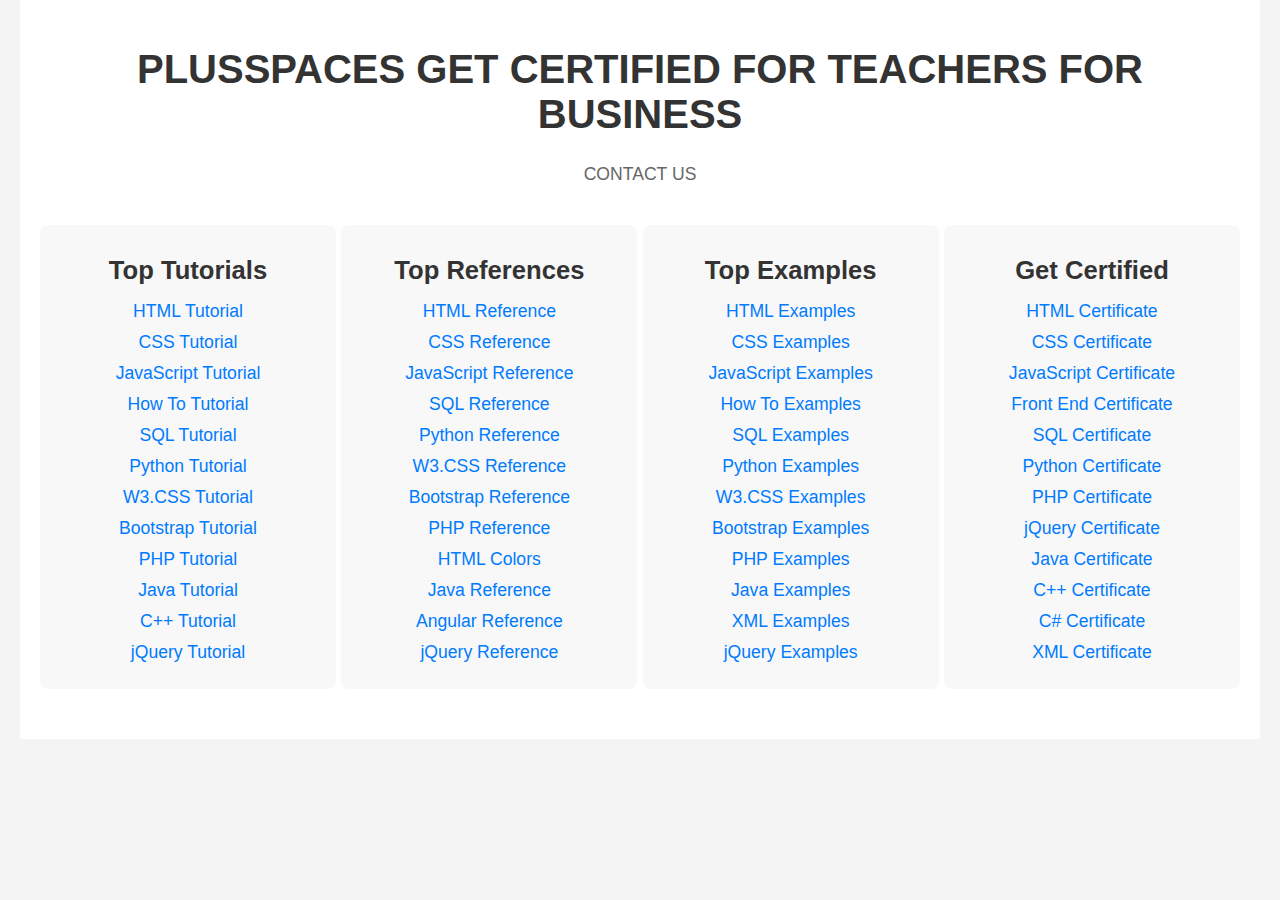
==== explore-index.html @ f4826615 "updated index.html and style.css" ====
<!DOCTYPE html>
<html lang="en">
  <head>
    <meta charset="UTF-8" />
    <meta name="viewport" content="width=device-width, initial-scale=1.0" />
    <title>Learning Tutorials</title>
    <link rel="stylesheet" href="explore-style.css" />
  </head>
  <body>
    <div class="container">
      <header>
        <h1>PLUSSPACES GET CERTIFIED FOR TEACHERS FOR BUSINESS</h1>
        <p>CONTACT US</p>
      </header>

      <div class="categories">
        <!-- Top Tutorials Category -->
        <div class="category">
          <h2>Top Tutorials</h2>
          <ul>
            <li><a href="#">HTML Tutorial</a></li>
            <li><a href="#">CSS Tutorial</a></li>
            <li><a href="#">JavaScript Tutorial</a></li>
            <li><a href="#">How To Tutorial</a></li>
            <li><a href="#">SQL Tutorial</a></li>
            <li><a href="#">Python Tutorial</a></li>
            <li><a href="#">W3.CSS Tutorial</a></li>
            <li><a href="#">Bootstrap Tutorial</a></li>
            <li><a href="#">PHP Tutorial</a></li>
            <li><a href="#">Java Tutorial</a></li>
            <li><a href="#">C++ Tutorial</a></li>
            <li><a href="#">jQuery Tutorial</a></li>
          </ul>
        </div>

        <!-- Top References Category -->
        <div class="category">
          <h2>Top References</h2>
          <ul>
            <li><a href="#">HTML Reference</a></li>
            <li><a href="#">CSS Reference</a></li>
            <li><a href="#">JavaScript Reference</a></li>
            <li><a href="#">SQL Reference</a></li>
            <li><a href="#">Python Reference</a></li>
            <li><a href="#">W3.CSS Reference</a></li>
            <li><a href="#">Bootstrap Reference</a></li>
            <li><a href="#">PHP Reference</a></li>
            <li><a href="#">HTML Colors</a></li>
            <li><a href="#">Java Reference</a></li>
            <li><a href="#">Angular Reference</a></li>
            <li><a href="#">jQuery Reference</a></li>
          </ul>
        </div>

        <!-- Top Examples Category -->
        <div class="category">
          <h2>Top Examples</h2>
          <ul>
            <li><a href="#">HTML Examples</a></li>
            <li><a href="#">CSS Examples</a></li>
            <li><a href="#">JavaScript Examples</a></li>
            <li><a href="#">How To Examples</a></li>
            <li><a href="#">SQL Examples</a></li>
            <li><a href="#">Python Examples</a></li>
            <li><a href="#">W3.CSS Examples</a></li>
            <li><a href="#">Bootstrap Examples</a></li>
            <li><a href="#">PHP Examples</a></li>
            <li><a href="#">Java Examples</a></li>
            <li><a href="#">XML Examples</a></li>
            <li><a href="#">jQuery Examples</a></li>
          </ul>
        </div>

        <!-- Get Certified Category -->
        <div class="category">
          <h2>Get Certified</h2>
          <ul>
            <li><a href="#">HTML Certificate</a></li>
            <li><a href="#">CSS Certificate</a></li>
            <li><a href="#">JavaScript Certificate</a></li>
            <li><a href="#">Front End Certificate</a></li>
            <li><a href="#">SQL Certificate</a></li>
            <li><a href="#">Python Certificate</a></li>
            <li><a href="#">PHP Certificate</a></li>
            <li><a href="#">jQuery Certificate</a></li>
            <li><a href="#">Java Certificate</a></li>
            <li><a href="#">C++ Certificate</a></li>
            <li><a href="#">C# Certificate</a></li>
            <li><a href="#">XML Certificate</a></li>
          </ul>
        </div>
      </div>
    </div>
  </body>
</html>
---- explore-style.css ----
/* Global styles */
body {
  font-family: Arial, sans-serif;
  background-color: #f4f4f4;
  margin: 0;
  padding: 0;
}

.container {
  max-width: 1200px;
  margin: 0 auto;
  padding: 20px;
  background-color: #fff;
}

header {
  text-align: center;
  margin-bottom: 40px;
}

header h1 {
  font-size: 2.5rem;
  color: #333;
}

header p {
  font-size: 1.1rem;
  color: #666;
}

/* Style for the categories */
.categories {
  display: flex;
  justify-content: space-between;
  margin-bottom: 30px;
}

.category {
  width: 23%; /* Each category takes up 23% of the container's width */
  padding: 10px;
  background-color: #f8f8f8;
  border-radius: 8px;
  text-align: center;
}

.category h2 {
  font-size: 1.6rem;
  color: #333;
  margin-bottom: 10px;
}

ul {
  list-style-type: none;
  padding: 0;
}

ul li {
  font-size: 1.1rem;
  margin-bottom: 10px;
}

ul li a {
  text-decoration: none;
  color: #007bff;
  transition: color 0.3s ease;
}

ul li a:hover {
  color: #0056b3;
}

ul li a:focus {
  outline: none;
}

footer {
  text-align: center;
  margin-top: 50px;
  padding-top: 30px;
  font-size: 1rem;
  color: #666;
}
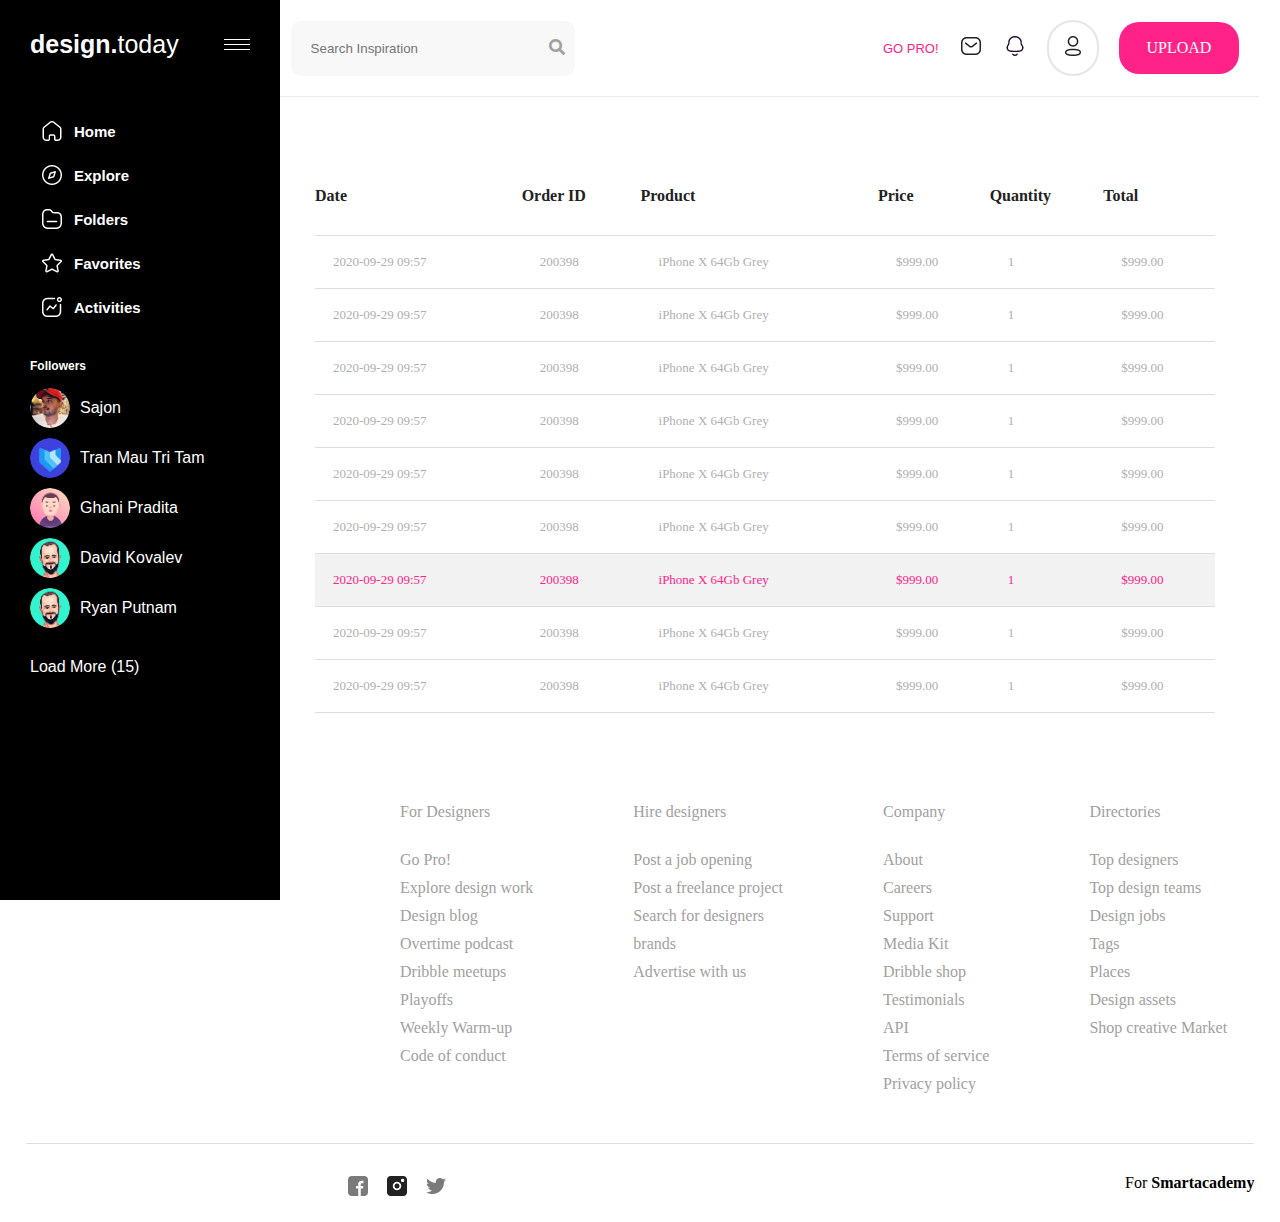
==== commit 1d4cc573: "Added final parts" ====
--- a/explore-index.html
+++ b/explore-index.html
@@ -3,93 +3,272 @@
   <head>
     <meta charset="UTF-8" />
     <meta name="viewport" content="width=device-width, initial-scale=1.0" />
-    <title>Learning Tutorials</title>
+    <title>Midterm exam</title>
     <link rel="stylesheet" href="explore-style.css" />
+    <link
+      rel="stylesheet"
+      href="https://cdnjs.cloudflare.com/ajax/libs/font-awesome/5.15.4/css/all.min.css"
+    />
   </head>
   <body>
     <div class="container">
-      <header>
-        <h1>PLUSSPACES GET CERTIFIED FOR TEACHERS FOR BUSINESS</h1>
-        <p>CONTACT US</p>
-      </header>
-
-      <div class="categories">
-        <!-- Top Tutorials Category -->
-        <div class="category">
-          <h2>Top Tutorials</h2>
+      <div class="sidebar">
+        <div class="sidebar-header">
+          <div class="left-icon">
+            <a href="index.html"
+              ><span><b>design.</b>today</span></a
+            >
+          </div>
+          <div class="right-icon">
+            <img src="img/burgermenu.png" alt="burgermenu" />
+          </div>
+        </div>
+        <nav class="nav-links">
           <ul>
-            <li><a href="#">HTML Tutorial</a></li>
-            <li><a href="#">CSS Tutorial</a></li>
-            <li><a href="#">JavaScript Tutorial</a></li>
-            <li><a href="#">How To Tutorial</a></li>
-            <li><a href="#">SQL Tutorial</a></li>
-            <li><a href="#">Python Tutorial</a></li>
-            <li><a href="#">W3.CSS Tutorial</a></li>
-            <li><a href="#">Bootstrap Tutorial</a></li>
-            <li><a href="#">PHP Tutorial</a></li>
-            <li><a href="#">Java Tutorial</a></li>
-            <li><a href="#">C++ Tutorial</a></li>
-            <li><a href="#">jQuery Tutorial</a></li>
-          </ul>
-        </div>
-
-        <!-- Top References Category -->
-        <div class="category">
-          <h2>Top References</h2>
+            <li>
+              <a href="index.html"
+                ><img src="img/home.png" alt="home" /> Home</a
+              >
+            </li>
+            <li>
+              <a href="#"><img src="img/explore.png" alt="explore" />Explore</a>
+            </li>
+            <li>
+              <a href="#"><img src="img/folder.png" alt="" /> Folders</a>
+            </li>
+            <li>
+              <a href="#"
+                ><img src="img/favorite.png" alt="favorite" /> Favorites</a
+              >
+            </li>
+            <li>
+              <a href="#"
+                ><img src="img/activites.png" alt="activities" />Activities</a
+              >
+            </li>
+          </ul>
+        </nav>
+        <div class="followers">
+          <h3>Followers</h3>
           <ul>
-            <li><a href="#">HTML Reference</a></li>
-            <li><a href="#">CSS Reference</a></li>
-            <li><a href="#">JavaScript Reference</a></li>
-            <li><a href="#">SQL Reference</a></li>
-            <li><a href="#">Python Reference</a></li>
-            <li><a href="#">W3.CSS Reference</a></li>
-            <li><a href="#">Bootstrap Reference</a></li>
-            <li><a href="#">PHP Reference</a></li>
-            <li><a href="#">HTML Colors</a></li>
-            <li><a href="#">Java Reference</a></li>
-            <li><a href="#">Angular Reference</a></li>
-            <li><a href="#">jQuery Reference</a></li>
-          </ul>
-        </div>
-
-        <!-- Top Examples Category -->
-        <div class="category">
-          <h2>Top Examples</h2>
-          <ul>
-            <li><a href="#">HTML Examples</a></li>
-            <li><a href="#">CSS Examples</a></li>
-            <li><a href="#">JavaScript Examples</a></li>
-            <li><a href="#">How To Examples</a></li>
-            <li><a href="#">SQL Examples</a></li>
-            <li><a href="#">Python Examples</a></li>
-            <li><a href="#">W3.CSS Examples</a></li>
-            <li><a href="#">Bootstrap Examples</a></li>
-            <li><a href="#">PHP Examples</a></li>
-            <li><a href="#">Java Examples</a></li>
-            <li><a href="#">XML Examples</a></li>
-            <li><a href="#">jQuery Examples</a></li>
-          </ul>
-        </div>
-
-        <!-- Get Certified Category -->
-        <div class="category">
-          <h2>Get Certified</h2>
-          <ul>
-            <li><a href="#">HTML Certificate</a></li>
-            <li><a href="#">CSS Certificate</a></li>
-            <li><a href="#">JavaScript Certificate</a></li>
-            <li><a href="#">Front End Certificate</a></li>
-            <li><a href="#">SQL Certificate</a></li>
-            <li><a href="#">Python Certificate</a></li>
-            <li><a href="#">PHP Certificate</a></li>
-            <li><a href="#">jQuery Certificate</a></li>
-            <li><a href="#">Java Certificate</a></li>
-            <li><a href="#">C++ Certificate</a></li>
-            <li><a href="#">C# Certificate</a></li>
-            <li><a href="#">XML Certificate</a></li>
+            <li>
+              <div class="follower">
+                <img
+                  src="img/sajon.png"
+                  alt="Follower 1"
+                  class="follower-pic"
+                />
+                <span>Sajon</span>
+              </div>
+            </li>
+            <li>
+              <div class="follower">
+                <img src="img/tran.png" alt="Follower 2" class="follower-pic" />
+                <span>Tran Mau Tri Tam</span>
+              </div>
+            </li>
+            <li>
+              <div class="follower">
+                <img
+                  src="img/ghani.png"
+                  alt="Follower 3"
+                  class="follower-pic"
+                />
+                <span>Ghani Pradita</span>
+              </div>
+            </li>
+            <li>
+              <div class="follower">
+                <img
+                  src="img/david.png"
+                  alt="Follower 4"
+                  class="follower-pic"
+                />
+                <span>David Kovalev</span>
+              </div>
+            </li>
+            <li>
+              <div class="follower">
+                <img
+                  src="img/david.png"
+                  alt="Follower 4"
+                  class="follower-pic"
+                />
+                <span>Ryan Putnam</span>
+              </div>
+            </li>
+          </ul>
+          <a href="" class="load-more">Load More (15)</a>
+        </div>
+      </div>
+      <div class="main-content">
+        <div class="header">
+          <div class="search-box">
+            <input type="text" placeholder="Search Inspiration" />
+            <a href="" title="Search"><i class="fas fa-search"></i></a>
+          </div>
+          <div class="main-navigation">
+            <a href="" class="gopro-button"><span>GO PRO!</span></a>
+            <a href=""><img src="img/mail-icon.png" alt="mail-icon" /> </a>
+            <a href=""><img src="img/bell-icon.png" alt="bell-icon" /></a>
+            <a href="explore-index.html" class="profile-icon"
+              ><img src="img/Group 79.png" alt="group-33"
+            /></a>
+            <a href="" class="upload-button">UPLOAD</a>
+          </div>
+        </div>
+        <section class="order-summary">
+          <table class="order-table">
+            <thead>
+              <tr>
+                <th>Date</th>
+                <th>Order ID</th>
+                <th>Product</th>
+                <th>Price</th>
+                <th>Quantity</th>
+                <th>Total</th>
+              </tr>
+            </thead>
+            <tbody>
+              <tr class="order-item">
+                <td>2020-09-29 09:57</td>
+                <td>200398</td>
+                <td>iPhone X 64Gb Grey</td>
+                <td>$999.00</td>
+                <td>1</td>
+                <td>$999.00</td>
+              </tr>
+              <tr class="order-item">
+                <td>2020-09-29 09:57</td>
+                <td>200398</td>
+                <td>iPhone X 64Gb Grey</td>
+                <td>$999.00</td>
+                <td>1</td>
+                <td>$999.00</td>
+              </tr>
+              <tr class="order-item">
+                <td>2020-09-29 09:57</td>
+                <td>200398</td>
+                <td>iPhone X 64Gb Grey</td>
+                <td>$999.00</td>
+                <td>1</td>
+                <td>$999.00</td>
+              </tr>
+              <tr class="order-item">
+                <td>2020-09-29 09:57</td>
+                <td>200398</td>
+                <td>iPhone X 64Gb Grey</td>
+                <td>$999.00</td>
+                <td>1</td>
+                <td>$999.00</td>
+              </tr>
+              <tr class="order-item">
+                <td>2020-09-29 09:57</td>
+                <td>200398</td>
+                <td>iPhone X 64Gb Grey</td>
+                <td>$999.00</td>
+                <td>1</td>
+                <td>$999.00</td>
+              </tr>
+              <tr class="order-item">
+                <td>2020-09-29 09:57</td>
+                <td>200398</td>
+                <td>iPhone X 64Gb Grey</td>
+                <td>$999.00</td>
+                <td>1</td>
+                <td>$999.00</td>
+              </tr>
+              <tr class="order-item-highlight">
+                <td>2020-09-29 09:57</td>
+                <td>200398</td>
+                <td>iPhone X 64Gb Grey</td>
+                <td>$999.00</td>
+                <td>1</td>
+                <td>$999.00</td>
+              </tr>
+              <tr class="order-item">
+                <td>2020-09-29 09:57</td>
+                <td>200398</td>
+                <td>iPhone X 64Gb Grey</td>
+                <td>$999.00</td>
+                <td>1</td>
+                <td>$999.00</td>
+              </tr>
+              <tr class="order-item">
+                <td>2020-09-29 09:57</td>
+                <td>200398</td>
+                <td>iPhone X 64Gb Grey</td>
+                <td>$999.00</td>
+                <td>1</td>
+                <td>$999.00</td>
+              </tr>
+            </tbody>
+          </table>
+        </section>
+      </div>
+      <div class="linked-pages">
+        <div class="for-designers">
+          <h4>For Designers</h4>
+          <ul class="list">
+            <li><a href="">Go Pro!</a></li>
+            <li><a href="">Explore design work</a></li>
+            <li><a href="">Design blog</a></li>
+            <li><a href="">Overtime podcast</a></li>
+            <li><a href="">Dribble meetups</a></li>
+            <li><a href="">Playoffs</a></li>
+            <li><a href="">Weekly Warm-up</a></li>
+            <li><a href="">Code of conduct</a></li>
+          </ul>
+        </div>
+        <div class="for-designers">
+          <h4>Hire designers</h4>
+          <ul class="list">
+            <li><a href="">Post a job opening</a></li>
+            <li><a href="">Post a freelance project</a></li>
+            <li><a href="">Search for designers</a></li>
+            <li></li>
+            <li><a href="">brands</a></li>
+            <li></li>
+            <li><a href="">Advertise with us</a></li>
+          </ul>
+        </div>
+        <div class="for-designers">
+          <h4>Company</h4>
+          <ul class="list">
+            <li><a href="">About</a></li>
+            <li><a href="">Careers</a></li>
+            <li><a href="">Support</a></li>
+            <li><a href="">Media Kit</a></li>
+            <li><a href="">Dribble shop</a></li>
+            <li><a href="">Testimonials</a></li>
+            <li><a href="">API</a></li>
+            <li><a href="">Terms of service</a></li>
+            <li><a href="">Privacy policy</a></li>
+          </ul>
+        </div>
+        <div class="for-designers">
+          <h4>Directories</h4>
+          <ul class="list">
+            <li><a href="">Top designers</a></li>
+            <li><a href="">Top design teams</a></li>
+            <li><a href="">Design jobs</a></li>
+            <li><a href="">Tags</a></li>
+            <li><a href="">Places</a></li>
+            <li><a href="">Design assets</a></li>
+            <li><a href="">Shop creative Market</a></li>
           </ul>
         </div>
       </div>
     </div>
+    <footer>
+      <div class="footer-icons">
+        <a href=""><img src="img/facebook.png" alt="facebook" /></a>
+        <a href=""><img src="img/insta.png" alt="instagram" /></a>
+        <a href=""><img src="img/twitter.png" alt="twitter" /></a>
+      </div>
+      <div class="signature">
+        <p>For <b>Smartacademy</b></p>
+      </div>
+    </footer>
   </body>
 </html>
--- a/explore-style.css
+++ b/explore-style.css
@@ -1,82 +1,285 @@
-/* Global styles */
-body {
-  font-family: Arial, sans-serif;
-  background-color: #f4f4f4;
+* {
   margin: 0;
   padding: 0;
-}
-
-.container {
-  max-width: 1200px;
-  margin: 0 auto;
-  padding: 20px;
-  background-color: #fff;
-}
-
-header {
-  text-align: center;
-  margin-bottom: 40px;
-}
-
-header h1 {
-  font-size: 2.5rem;
-  color: #333;
-}
-
-header p {
-  font-size: 1.1rem;
-  color: #666;
-}
-
-/* Style for the categories */
-.categories {
-  display: flex;
-  justify-content: space-between;
-  margin-bottom: 30px;
-}
-
-.category {
-  width: 23%; /* Each category takes up 23% of the container's width */
-  padding: 10px;
-  background-color: #f8f8f8;
-  border-radius: 8px;
-  text-align: center;
-}
-
-.category h2 {
-  font-size: 1.6rem;
-  color: #333;
-  margin-bottom: 10px;
-}
-
-ul {
+  box-sizing: border-box;
+}
+
+.sidebar {
+  position: fixed;
+  display: flex;
+  flex-direction: column;
+  background-color: black;
+  width: 280px;
+  height: 100vh;
+  padding: 30px;
+  flex-grow: 1;
+  color: white;
+  font-family: Arial, Helvetica, sans-serif;
+  gap: 30px;
+}
+.left-icon {
+  font-size: 25px;
+}
+.left-icon a {
+  text-decoration: none;
+  color: white;
+}
+.sidebar-header {
+  display: flex;
+  justify-content: space-between;
+  align-items: center;
+}
+
+.nav-links ul {
   list-style-type: none;
   padding: 0;
-}
-
-ul li {
-  font-size: 1.1rem;
+  margin-top: 20px;
+}
+
+.nav-links a {
+  color: white;
+  text-decoration: none;
+  font-size: 15px;
+  display: flex;
+  align-items: center;
+  font-weight: bold;
+  padding: 10px;
+  gap: 10px;
+}
+
+.nav-links a i {
+  margin-right: 10px;
+}
+
+.nav-links a:hover {
+  background-color: #ff2288;
+  border-radius: 15px;
+}
+.followers {
+  display: flex;
+  flex-direction: column;
+}
+.followers h3 {
+  margin-bottom: 15px;
+  font-size: 12px;
+}
+
+.followers ul {
+  list-style-type: none;
+  padding: 0;
+}
+
+.followers li {
+  font-size: 16px;
   margin-bottom: 10px;
 }
 
-ul li a {
-  text-decoration: none;
-  color: #007bff;
-  transition: color 0.3s ease;
-}
-
-ul li a:hover {
-  color: #0056b3;
-}
-
-ul li a:focus {
+.follower {
+  display: flex;
+  align-items: center;
+  gap: 10px;
+}
+
+.follower-pic {
+  width: 40px;
+  height: 40px;
+  border-radius: 50%;
+  object-fit: cover;
+}
+
+.load-more {
+  border: none;
+  color: white;
+  cursor: pointer;
+  font-size: 16px;
+  width: 60%;
+  text-decoration: none;
+  margin-top: 20px;
+}
+
+.load-more:hover {
+  color: #ff2288;
+}
+.main-content {
+  margin-left: 250px;
+}
+.header {
+  margin: 0 auto;
+  display: flex;
+  justify-content: space-between;
+  align-items: center;
+  padding: 20px;
+  border-bottom: rgb(236, 233, 233) 1px solid;
+  width: 96%;
+}
+.search-box {
+  display: flex;
+  justify-content: space-between;
+  align-items: center;
+  background-color: #f8f8f8;
+  width: 30%;
+  padding: 10px;
+  border-radius: 10px;
+}
+.search-box input {
+  border: none;
   outline: none;
-}
-
+  padding: 10px;
+  width: 80%;
+  background-color: #f8f8f8;
+}
+.main-navigation {
+  display: flex;
+  justify-content: space-between;
+  align-items: center;
+  gap: 20px;
+}
+.main-navigation span {
+  color: #ff2288;
+  font-family: Arial, Helvetica, sans-serif;
+  font-size: 13px;
+}
+.gopro-button {
+  text-decoration: none;
+}
+.profile-icon {
+  border: rgb(231, 229, 229) 2px solid;
+  padding: 12px;
+  border-radius: 30px;
+}
+.upload-button {
+  text-decoration: none;
+  color: white;
+  background-color: #ff2288;
+  padding-top: 17px;
+  padding-bottom: 17px;
+  padding-left: 28px;
+  padding-right: 28px;
+  border-radius: 20px;
+}
+.linked-pages {
+  width: 100%;
+  padding-top: 60px;
+  padding-left: 400px;
+}
+.for-designers {
+  display: flex;
+  flex-direction: column;
+  gap: 30px;
+}
+.for-designers h4 {
+  color: #a1a0a0;
+  font-weight: 100;
+}
+.list li {
+  list-style: none;
+  margin-bottom: 10px;
+}
+.list li,
+a {
+  text-decoration: none;
+  color: #a1a0a0;
+}
+.linked-pages {
+  display: flex;
+  justify-content: flex-start;
+  gap: 100px;
+  margin-bottom: 40px;
+}
 footer {
-  text-align: center;
-  margin-top: 50px;
+  border-top: rgb(225, 222, 222) 1px solid;
+  width: 96%;
+  margin: 0 auto;
+  display: flex;
+  justify-content: space-between;
+}
+.footer-icons {
+  margin-left: 320px;
   padding-top: 30px;
-  font-size: 1rem;
-  color: #666;
-}
+  padding-bottom: 20px;
+  display: flex;
+  gap: 15px;
+}
+.signature {
+  padding-top: 30px;
+  padding-bottom: 20px;
+}
+.signature b {
+  font-weight: bolder;
+}
+
+.order-summary {
+  max-width: 900px;
+  width: 100%;
+  margin: 30px auto;
+}
+
+.order-table {
+  font-family: "Quicksand", serif;
+  border-collapse: collapse;
+  width: 100%;
+  margin-top: 60px;
+  font-optical-sizing: auto;
+  font-weight: normal;
+  font-style: normal;
+}
+
+td {
+  border: 1px solid #dddddd;
+  padding: 18px;
+  border-right: none;
+  border-left: none;
+  font-size: 13px;
+  padding-right: 0;
+}
+
+tr {
+  border: none;
+  text-align: left;
+  padding: 10px;
+  color: #afafaf;
+}
+th {
+  border-radius: 20px;
+  color: #222222;
+  padding-top: 30px;
+  padding-bottom: 30px;
+}
+
+.order-item-highlight {
+  color: #222222;
+  background-color: #f2f2f2;
+}
+
+.order-item {
+  color: #afafaf;
+}
+
+.order-item:hover {
+  color: #222222;
+  background-color: #f2f2f2;
+}
+.order-item-highlight {
+  color: #ff2288;
+}
+@media screen and (max-width: 1218px) {
+  .sidebar {
+    display: none;
+  }
+  .main-content {
+    width: 100%;
+    margin-left: 0;
+  }
+  .linked-pages {
+    padding-left: 100px;
+  }
+  .footer-icons {
+    margin-left: 0;
+  }
+}
+@media screen and (max-width: 878px) {
+  .linked-pages {
+    padding-left: 50px;
+    flex-wrap: wrap;
+  }
+}
